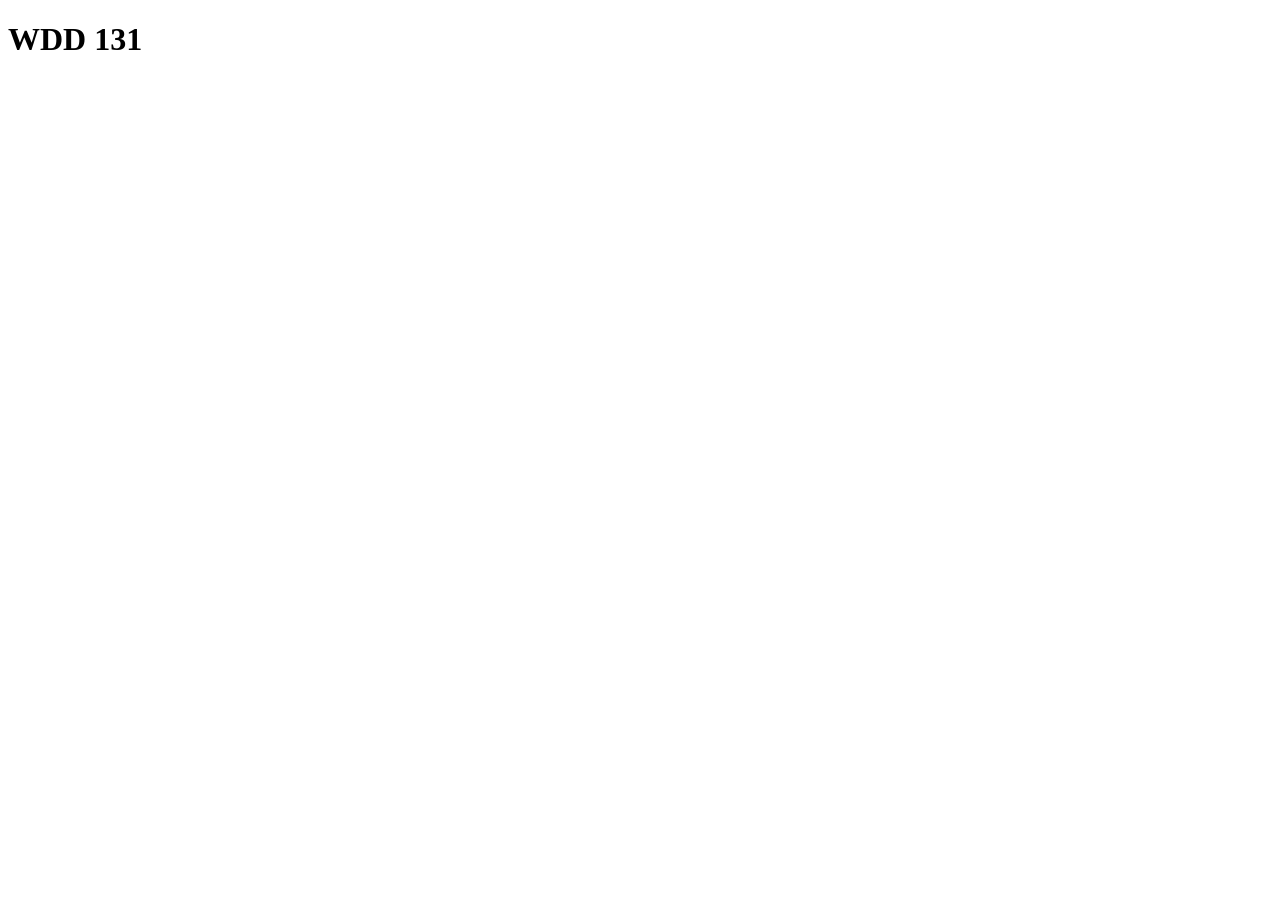
==== index.html @ cca6dc7e "Commite" ====
<!DOCTYPE html>
<html lang="en">
<head>
    <meta charset="UTF-8">
    <meta name="viewport" content="width=device-width, initial-scale=1.0">
    <title>WWD 131</title>
</head>
<body>
    <H1>WDD 131</H1>
</body>
</html>
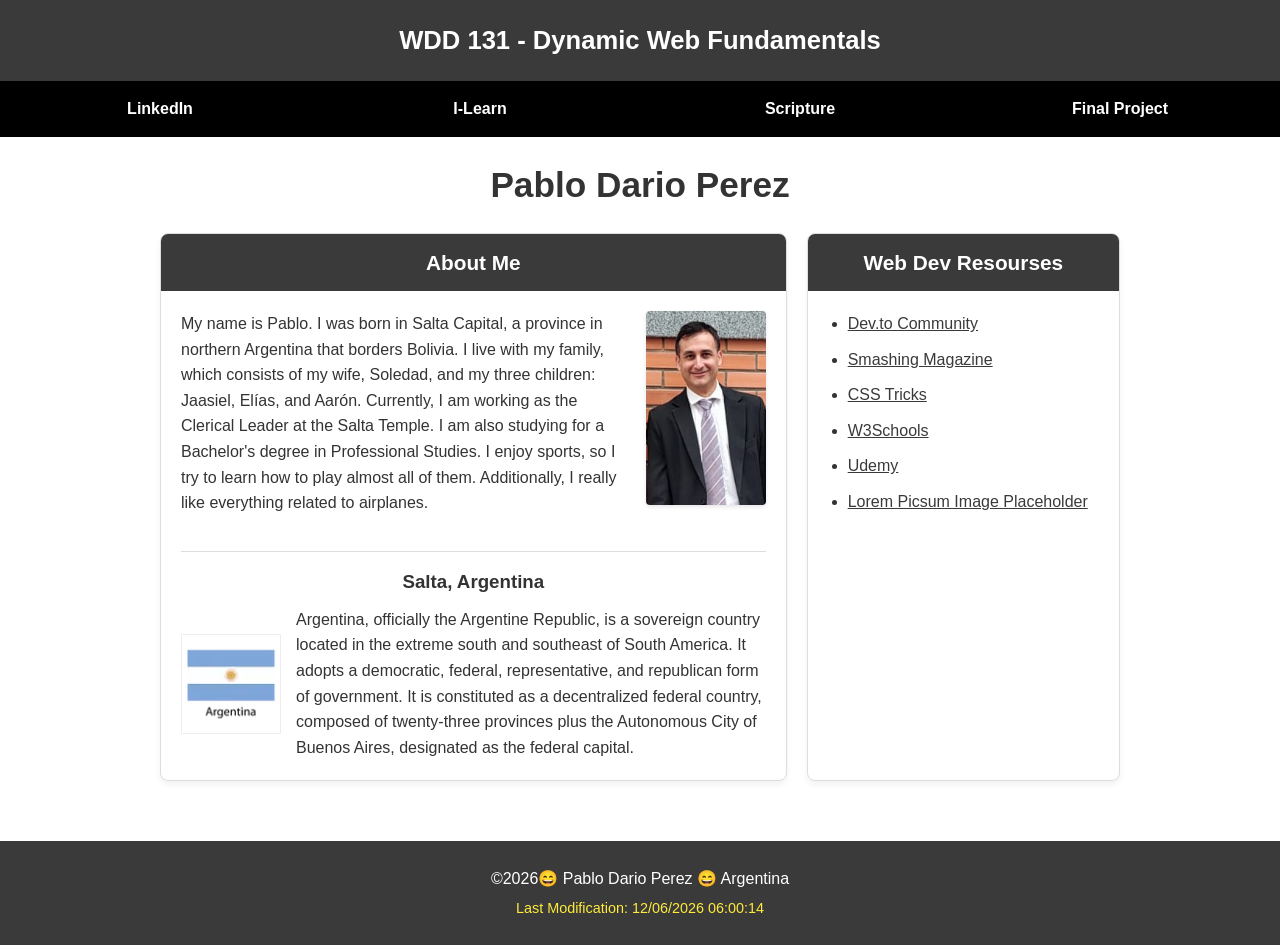
==== commit ed38774d: "Finished W01 assignment" ====
--- a/index.html
+++ b/index.html
@@ -3,9 +3,70 @@
 <head>
     <meta charset="UTF-8">
     <meta name="viewport" content="width=device-width, initial-scale=1.0">
-    <title>WWD 131</title>
+    <meta name="description" content="WDD131 - Dynamic Web Fundamentals, Pablo Dario Perez, My introduction personal page, My LinkedIn, My favorite scripture, my final project">
+    <meta name="author" content="Pablo Dario Perez">
+
+    <title>WWD 131 - Dynamic Web Fundamentals - Pablo Dario Perez</title>
+
+    <link rel="stylesheet" href="styles/base.css">
+
+    <script src="scripts/getdates.js" defer></script>
+    
 </head>
 <body>
-    <H1>WDD 131</H1>
+    <header>
+        <span id="course-title">WDD 131 - Dynamic Web Fundamentals</span>
+        <nav>
+            <ul>
+                <li><a href="https://www.linkedin.com/in/pablo-dario-perez-0b488423a/" target="_blank">LinkedIn</a></li>
+                <li><a href="https://byupw.instructure.com/" target="_blank">I-Learn</a></li>
+                <li><a href="https://www.churchofjesuschrist.org/study/scriptures/dc-testament/dc/88?lang=eng&id=p118#p118" target="_blank">Scripture</a></li>
+                <li><a href="#">Final Project</a></li>
+            </ul>
+        </nav>
+    </header>
+
+    <main>
+        <h1>Pablo Dario Perez</h1>
+        <div class="main-grid">
+            <section class="card">
+                <h2>About Me</h2>
+                <div class="card-content-profile">
+                    <p>My name is Pablo. I was born in Salta Capital, a province in northern Argentina that borders Bolivia. I live with my
+                    family, which consists of my wife, Soledad, and my three children: Jaasiel, Elías, and Aarón. Currently, I am working as
+                    the Clerical Leader at the Salta Temple. I am also studying for a Bachelor's degree in Professional Studies. I enjoy
+                    sports, so I try to learn how to play almost all of them. Additionally, I really like everything related to airplanes.</p>
+                    <img src="images/myPicture.jpg" alt="My photo" class="profile-img">
+                </div>
+                <hr>
+                <h3>Salta, Argentina</h3>
+                <div class="country-info">
+                    <img src="images/argentinaFlag.webp" alt="Argentina Official flag" class="flag-img">
+                    <p>Argentina, officially the Argentine Republic, is a sovereign country located in the extreme south and southeast of South
+                    America. It adopts a democratic, federal, representative, and republican form of government. It is constituted as a
+                    decentralized federal country, composed of twenty-three provinces plus the Autonomous City of Buenos Aires, designated
+                    as the federal capital.</p>
+                </div>
+            </section>
+                
+            <section class="card">
+                <h2>Web Dev Resourses</h2>
+                <ul class="resources-list">
+                    <li><a href="https://dev.to" target="_blank">Dev.to Community</a></li>
+                    <li><a href="https://www.smashingmagazine.com" target="_blank">Smashing Magazine</a></li>
+                    <li><a href="https://css-tricks.com" target="_blank">CSS Tricks</a></li>
+                    <li><a href="https://www.w3schools.com" target="_blank">W3Schools</a></li>
+                    <li><a href="https://www.udemy.com" target="_blank">Udemy</a></li>
+                    <li><a href="https://picsum.photos" target="_blank">Lorem Picsum Image Placeholder</a></li>
+                </ul>
+            </section>
+        </div>
+    </main>
+
+    <footer>
+        <p>&copy;<span id="currentyear"></span>&#128516; Pablo Dario Perez &#128516; Argentina</p>
+        <p id="lastModified"></p>
+    </footer>
+
 </body>
 </html>
--- a/styles/base.css
+++ b/styles/base.css
@@ -0,0 +1,165 @@
+*{
+    box-sizing: border-box;
+    margin: 0;
+    padding: 0;
+}
+
+body{
+    font-family: Arial, sans-serif;
+    background-color:white;
+    color: #333;
+    line-height: 1.6;
+}
+
+header{
+    background-color: rgb(58,58,58);
+    color: white;
+    text-align: center;
+}
+
+#course-title{
+    display: block;
+    padding: 20px;
+    font-size: 1.6rem;
+    font-weight: bold;
+}
+
+nav{
+    background-color: black;
+}
+
+nav ul{
+    display: flex;
+    list-style: none;
+    justify-content: space-around;
+    align-items: center;
+}
+
+nav ul li{
+    flex: 1;
+    text-align: center;
+}
+
+nav ul li a{
+    display: block;
+    color: white;
+    text-decoration: none;
+    padding: 15px 0;
+    font-weight: bold;
+    transition: background-color 0.3s ease, color 0.3s ease;
+}
+
+nav ul li a:hover{
+    background-color: #555;
+    color: orange;
+}
+
+main{
+    max-width: 1000px;
+    margin: 20px auto;
+    padding: 0 20px;
+}
+
+h1{
+    text-align: center;
+    margin: 20px 0;
+    font-size: 2.2rem;
+}
+
+.main-grid{
+    display: grid;
+    grid-template-columns: 2fr 1fr;
+    gap: 20px;
+}
+
+.card{
+    background-color: white;
+    border: 1px solid #ddd;
+    border-radius: 8px;
+    overflow: hidden;
+    box-shadow: 0 4px 6px rgba(0,0,0,0.05);
+    margin-bottom: 20px;
+}
+
+.card h2{
+    background-color: rgb(58,58,58);
+    color: white;
+    padding: 12px;
+    font-size: 1.3rem;
+    text-align: center;
+}
+
+.card-content-profile{
+    padding: 20px;
+    display: flex;
+    gap: 15px;
+    align-items: flex-start;
+}
+
+.profile-img{
+    width: 120px;
+    height: auto;
+    border-radius: 4px;
+    box-shadow: 0 2px 4px rgba(0,0,0,0.1);
+}
+
+hr{
+    border: 0;
+    height: 1px;
+    background: #ddd;
+    margin: 15px 20px;
+}
+
+.card h3{
+    padding: 0 20px;
+    margin-bottom: 10px;
+    text-align: center;
+}
+
+.country-info{
+    padding: 0 20px 20px 20px;
+    display: flex;
+    gap: 15px;
+    align-items: center;
+}
+
+.flag-img{
+    width: 100px;
+    height: auto;
+    border: 1px solid #eee;
+}
+
+.resources-list{
+    list-style-type: disc;
+    padding: 20px 20px 20px 40px;
+}
+
+.resources-list li{
+    margin-bottom: 10px;
+}
+
+.resources-list a{
+    color: rgb(58,58,58);
+    text-decoration: underline;
+}
+
+.resources-list a:hover{
+    color: #000;
+}
+
+footer{
+    background-color: rgb(58, 58, 58);
+    color: white;
+    text-align: center;
+    padding: 20px;
+    margin-top: 40px;
+}
+
+footer p{
+    margin: 5px 0;
+}
+
+#lastModified{
+    color: #ffeb3b;
+    font-size: 0.9rem;
+}
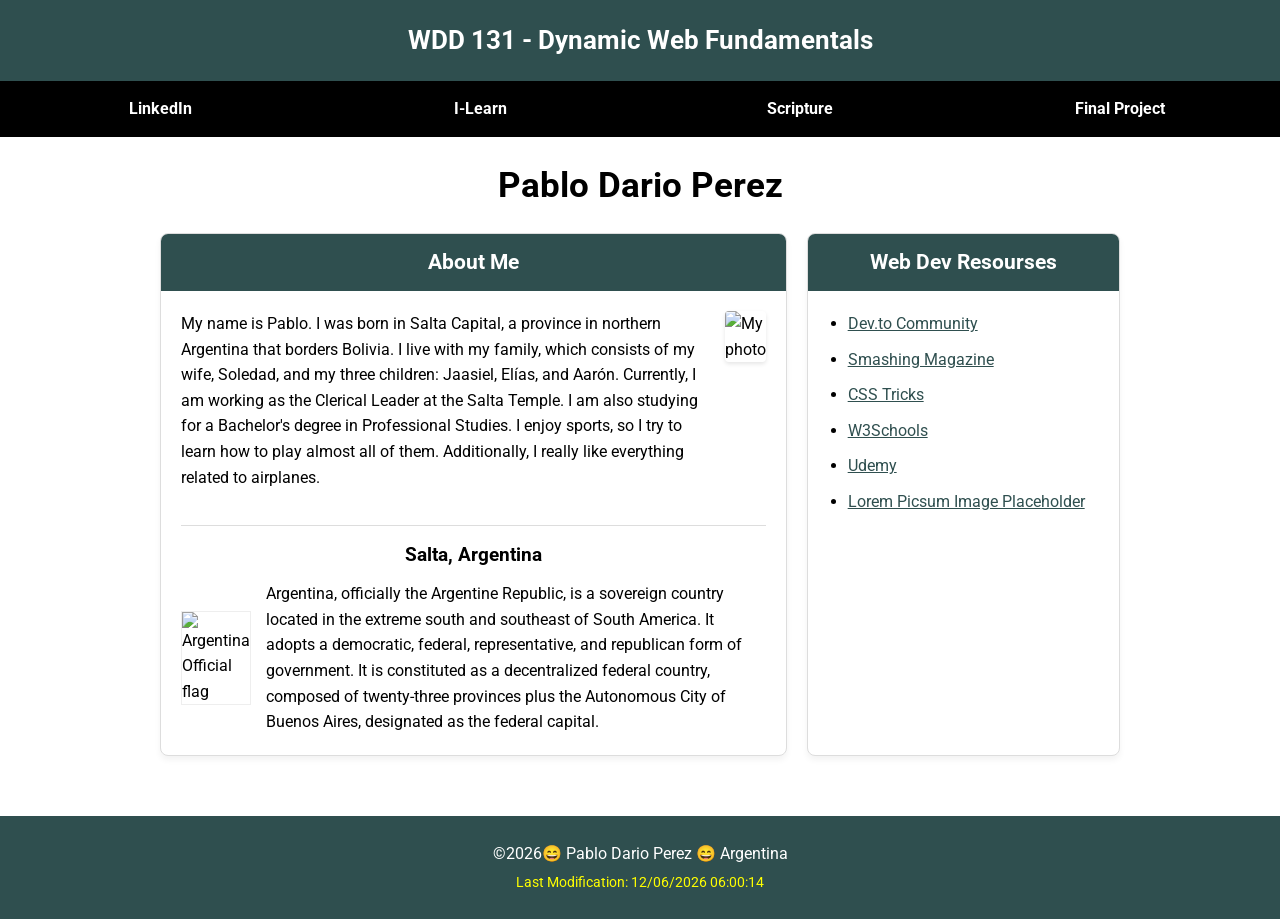
==== commit 9e56b623: "Update colors and fonts" ====
--- a/index.html
+++ b/index.html
@@ -6,7 +6,13 @@
     <meta name="description" content="WDD131 - Dynamic Web Fundamentals, Pablo Dario Perez, My introduction personal page, My LinkedIn, My favorite scripture, my final project">
     <meta name="author" content="Pablo Dario Perez">
 
-    <title>WWD 131 - Dynamic Web Fundamentals - Pablo Dario Perez</title>
+    <title>WDD 131 - Dynamic Web Fundamentals - Pablo Dario Perez</title>
+
+    <link rel="preconnect" href="https://fonts.googleapis.com">
+    <link rel="preconnect" href="https://fonts.gstatic.com" crossorigin>
+    <link
+        href="https://fonts.googleapis.com/css2?family=Open+Sans:ital,wght@0,300..800;1,300..800&family=Roboto:wght@400;700&display=swap"
+        rel="stylesheet">
 
     <link rel="stylesheet" href="styles/base.css">
 
@@ -36,12 +42,12 @@
                     family, which consists of my wife, Soledad, and my three children: Jaasiel, Elías, and Aarón. Currently, I am working as
                     the Clerical Leader at the Salta Temple. I am also studying for a Bachelor's degree in Professional Studies. I enjoy
                     sports, so I try to learn how to play almost all of them. Additionally, I really like everything related to airplanes.</p>
-                    <img src="images/myPicture.jpg" alt="My photo" class="profile-img">
+                    <img src="images/mypicture.jpg" alt="My photo" class="profile-img">
                 </div>
                 <hr>
                 <h3>Salta, Argentina</h3>
                 <div class="country-info">
-                    <img src="images/argentinaFlag.webp" alt="Argentina Official flag" class="flag-img">
+                    <img src="images/argentinaflag.webp" alt="Argentina Official flag" class="flag-img">
                     <p>Argentina, officially the Argentine Republic, is a sovereign country located in the extreme south and southeast of South
                     America. It adopts a democratic, federal, representative, and republican form of government. It is constituted as a
                     decentralized federal country, composed of twenty-three provinces plus the Autonomous City of Buenos Aires, designated
--- a/styles/base.css
+++ b/styles/base.css
@@ -5,14 +5,14 @@
 }
 
 body{
-    font-family: Arial, sans-serif;
+    font-family:'Roboto', 'Open Sans', sans-serif;
     background-color:white;
-    color: #333;
+    color: black;
     line-height: 1.6;
 }
 
 header{
-    background-color: rgb(58,58,58);
+    background-color: darkslategray;
     color: white;
     text-align: center;
 }
@@ -50,7 +50,7 @@
 }
 
 nav ul li a:hover{
-    background-color: #555;
+    background-color: grey;
     color: orange;
 }
 
@@ -82,7 +82,7 @@
 }
 
 .card h2{
-    background-color: rgb(58,58,58);
+    background-color: darkslategray;
     color: white;
     padding: 12px;
     font-size: 1.3rem;
@@ -139,16 +139,16 @@
 }
 
 .resources-list a{
-    color: rgb(58,58,58);
+    color: darkslategray;
     text-decoration: underline;
 }
 
 .resources-list a:hover{
-    color: #000;
+    color: black;
 }
 
 footer{
-    background-color: rgb(58, 58, 58);
+    background-color: darkslategrey;
     color: white;
     text-align: center;
     padding: 20px;
@@ -160,6 +160,6 @@
 }
 
 #lastModified{
-    color: #ffeb3b;
+    color: yellow;
     font-size: 0.9rem;
 }
